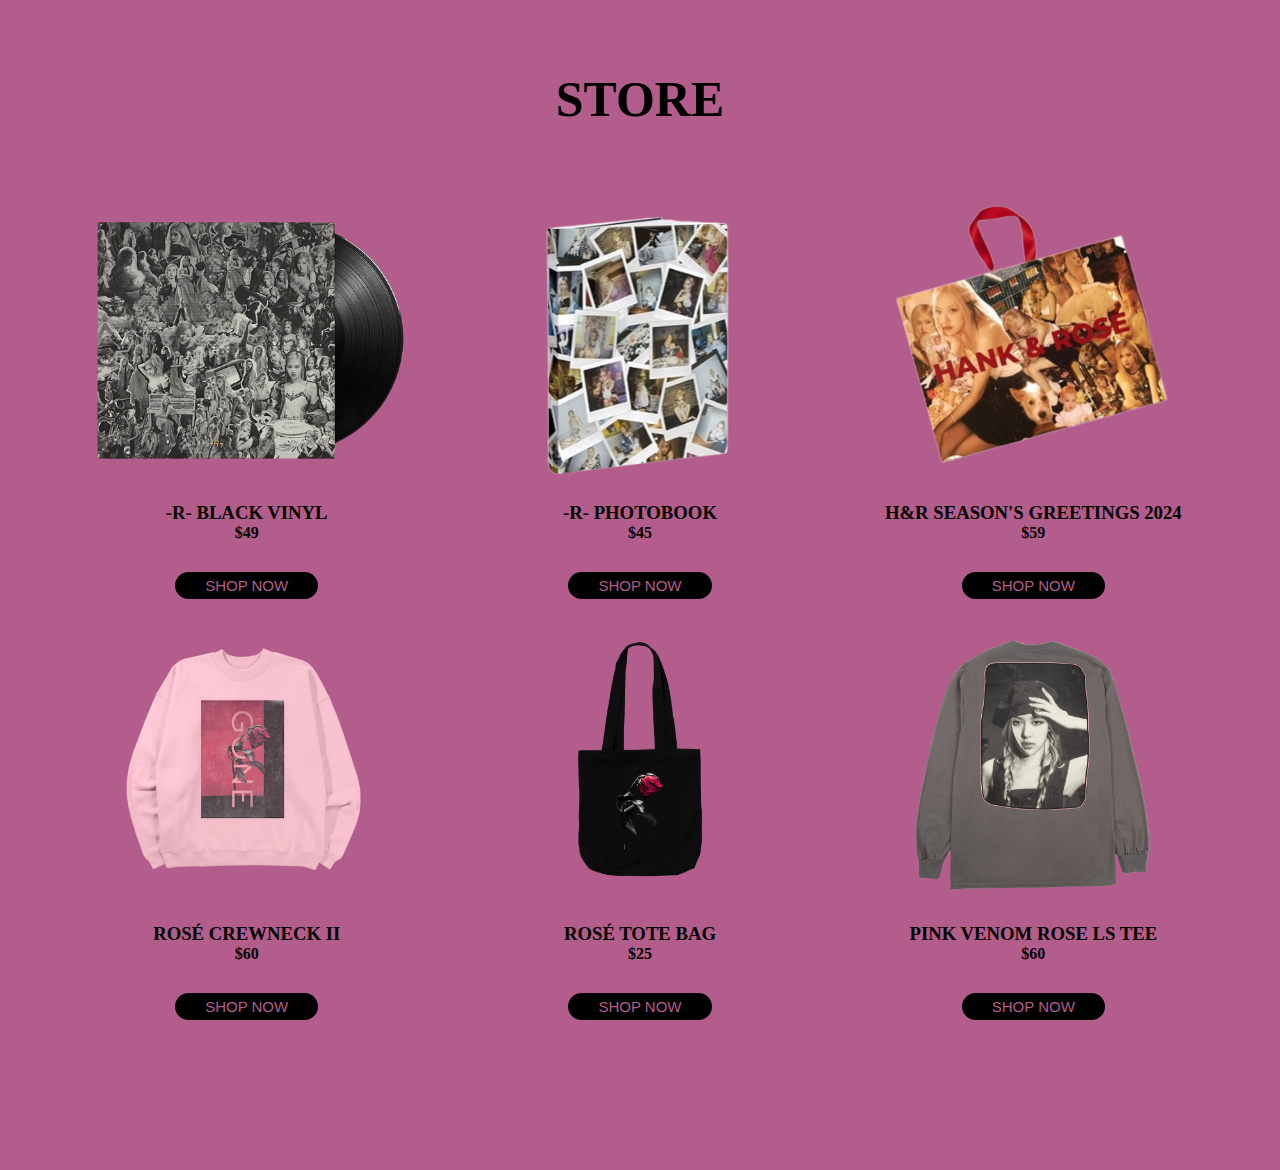
==== store.html @ 901e3d4f "store page" ====
<!DOCTYPE html>
<html lang="en">

<head>
    <meta charset="UTF-8">
    <meta name="viewport" content="width=device-width, initial-scale=1.0">
    <link rel="stylesheet" href="css/styles.css">
    <link rel="stylesheet" href="css/store.css">
    <link rel="stylesheet" href="css/nav.css">
    <title>STORE</title>
</head>

<body>
    <!-- <nav class="nav">
        <div class="container">
            <div class="logo">
                <a href="#">ROSÉ</a>
            </div>
            <div id="mainListDiv" class="main_list">
                <ul class="navlinks">
                    <li><a href="#">ABOUT</a></li>
                    <li><a href="#">SHOP</a></li>
                    <li><a href="#">IDK</a></li>
                    <li><a href="#">IDK</a></li>
                </ul>
            </div>
            <span class="navTrigger">
                <i></i>
                <i></i>
                <i></i>
            </span>
        </div>
    </nav> -->
    <main>
        <h3 class="section__name container">STORE</h3>
        <section class="container cards">
            <div class="image__container">
                <img class="item" src="img/r-vinyl.png" alt="">
                <h3 class="item__name">-R- BLACK VINYL</h3>
                <h4 class="item__price">$49</h4>
                <button class="item__order">SHOP NOW</button>
            </div>
            <div>
                <img class="item" src="img/r-photobook.png" alt="">
                <h3 class="item__name">-R- PHOTOBOOK</h3>
                <h4 class="item__price">$45</h4>
                <button class="item__order">SHOP NOW</button>
            </div>
            <div>
                <img class="item" src="img/seasons.png" alt="">
                <h3 class="item__name">H&R SEASON'S GREETINGS 2024</h3>
                <h4 class="item__price">$59</h4>
                <button class="item__order">SHOP NOW</button>
            </div>
            <div>
                <img class="item" src="img/rose-pink-crewneck.webp" alt="">
                <h3 class="item__name">ROSÉ CREWNECK II</h3>
                <h4 class="item__price">$60</h4>
                <button class="item__order">SHOP NOW</button>
            </div>
            <div>
                <img class="item" src="img/rose-tote-bag.webp" alt="">
                <h3 class="item__name">ROSÉ TOTE BAG</h3>
                <h4 class="item__price">$25</h4>
                <button class="item__order">SHOP NOW</button>
            </div>
            <div>
                <img class="item" src="img/rose-tee.webp" alt="">
                <h3 class="item__name">PINK VENOM ROSE LS TEE</h3>
                <h4 class="item__price">$60</h4>
                <button class="item__order">SHOP NOW</button>
            </div>
        </section>
    </main>
    <script src="js/nav.js"></script>
</body>

</html>
---- css/styles.css ----
@import url('https://fonts.googleapis.com/css2?family=Roboto+Condensed:ital,wght@0,100..900;1,100..900&display=swap');

* {
    margin: 0;
    padding: 0;
    box-sizing: border-box;
    /* font-family: 'Roboto Condensed', sans-serif; */
}

.container {
    /* max-width: 1700px; */
}

.item {
    width: 320px;
    /* width: 100%; */
    height: 320px;
}

.item__order:hover {
    background-color: #b25d8b;
    color: #000000;
    transition: background-color 0.3s ease;
}

.music__img {
    width: 250px;
    /* width: 100%; */
    height: 250px;
}

.music__section,
.btn__music {
    align-items: center;
    text-align: center;
}

.section__name {
    text-align: center;
    font-size: 50px;
    background-color: #b25d8b;
    padding-top: 70px;
}

.section2__name {
    text-align: center;
    font-size: 50px;
    background-color: rgb(0, 0, 0);
    color: #b25d8b;
    padding-top: 70px;
}

.section3__name {
    text-align: center;
    font-size: 50px;
    background-color: #b25d8b;
    padding-top: 70px;
    padding-bottom: 30px;
}

.cards {
    background-color: #b25d8b;
    text-align: center;
    align-items: center;
    padding-bottom: 150px;
    padding-top: 50px;
}

.music {
    background-color: #000000;
}

.btn__music button {
    display: block;
    margin: 0 auto 20px;
    /* Center horizontally and add margin at the bottom */
}

.btn__music {
    text-align: center;
    display: flex;
    flex-direction: column;
    align-items: center;
}

.music__button {
    padding-top: 1em;
    padding-right: 12em;
    padding-bottom: 1em;
    padding-left: 12em;
    /* position: relative; */
    width: 100%;
    background-color: #b25d8b;
    color: black;
    font-size: 15px;
    cursor: pointer;
    font-weight: bold;
    text-decoration: underline 2px;
    transition: background-color 0.3s ease;
    border: none;
    outline: none;
}

.btn__music button:hover {
    color: rgb(226, 184, 31);
    transition: color 0.5s ease;
}

.music__title {
    color: #b25d8b;
    font-size: 30px;
    padding-bottom: 30px;
    font-family: 'Roboto', sans-serif;
}

.item__order {
    padding: 5px 30px;
    background-color: rgb(0, 0, 0);
    color: #b25d8b;
    text-decoration: none;
    font-size: 15px;
    cursor: pointer;
    border-radius: 35px;
    margin-top: 30px;
    transition: background-color 0.3s ease;
    border: none;
    outline: none;
}


@media (min-width: 768px) {
    .cards {
        padding-left: 50px;
        padding-right: 50px;
        display: grid;
        grid-template-columns: 1fr;
        grid-template-columns: 1fr 1fr;
    }

    .music__img {
        width: 400px;
        height: 400px;
    }
}

@media (min-width: 998px) {
    .cards {
        padding-left: 50px;
        padding-right: 50px;
        display: grid;
        grid-template-columns: 1fr;
        grid-template-columns: 1fr 1fr 1fr;
    }

    .music__img {
        width: 520px;
        height: 520px;
    }

    .music__section {
        display: flex;
    }

    .music__img {
        margin-left: 120px;
        margin-top: 50px;
        margin-bottom: 50px;
    }

    .btn__music {
        margin-left: 160px;
        /* padding-top: 50px; */
    }
}

.tour__table {
    display: block; 
}

.tour {
    text-align: center;
    display: flex;
    /* flex-direction: column; */
    align-items: center;
    justify-content: space-around;
    color: #000000;
    font-size: 15px;
    background-color: #b25d8b;
}

.tour__row {
    display: flex;
    justify-content: space-between;
    padding: 14px 10px;
}

.tour__row:hover {
    background-color: #dc92b9;
    transition: background 0.4s ease-in-out;
    cursor: pointer;
}

.tour__description {
    width: 65%;
}

.tour__arena {
    display: flex;
}

.tour__arena-name {
    width: 60%;
}


.tour__details {
    display: block;
}

.tour__link {
    display: flex;
    -webkit-box-align: center;
    align-items: center;
}

.tour__table {
    padding-left: 110px;
    padding-right: 120px;
    background-color: #b25d8b;
    color: #000000;
    font-size: 20px;
    padding-bottom: 50px;
}

.tour__date {
    font-weight: bold;
}

.tour__details {
    opacity: 0.7;
}

.tour__link a {
    font-weight: 700;
    font-size: 16px;
    line-height: 16px;
    letter-spacing: .06em;
    text-transform: uppercase;
    color: #b25d8b;
    /* position: relative; */
    transition: .3s ease-in all;
    background-color: #000000;
    padding: 14px 30px 10px;
    border-radius: 34px;
    border: 0;
    text-decoration: none;
}

.tour__link a:hover {
    transition: .3s ease-in all;
    background-color: #dc92b9;
}

.social__media {
    display: flex;
    justify-content: center;
    padding-top: 50px;
    gap: 40px;
}

.social__icon {
    width: 30px;
    height: 30px;
    transition: transform 0.3s ease;
}

.item {
    transition: transform 0.3s ease;
}

.item:hover {
    transform: scale(1.2); 
    cursor: pointer;
}

.legal {
    display: flex;
    justify-content: space-around;
    padding-top: 50px;
    padding-bottom: 50px;
    text-decoration: none;
    outline: none;
}

.legal__text {
    text-decoration: none;
    outline: none;
    color: #b25d8b;
}

.legal__text:hover {
    color: #dc92b9;
    transition: .3s ease-in all;
}

.footer {
    background-color: #000000;
    color: #b25d8b;
}

.social__icon:hover {
    transform: scale(1.2); 
    cursor: pointer;
}

#popup {
    display: none;
    position: fixed;
    top: 50%;
    left: 50%;
    transform: translate(-50%, -50%);
    background-color: #fff;
    padding: 20px;
    border: 1px solid #ccc;
    box-shadow: 0 0 10px rgba(0, 0, 0, 0.2);
    animation: fadeIn 0.5s ease-in-out;
}

#closeButton {
    position: absolute;
    top: 10px;
    right: 10px;
    cursor: pointer;
}

@keyframes fadeIn {
    from {
        opacity: 0;
    }
    to {
        opacity: 1;
    }
}

#popup {
    background-color: #000000;
    border: none;
    padding-left: 50px;
    padding-right: 50px;
}

.popup__title {
    padding: 30px 30px 30px 30px;
    color: #b25d8b;
}

.input__field {
    padding-bottom: 10px;
}

#registrationForm input,
#registrationForm select {
    width: 100%;
    padding: 10px;
    margin-bottom: 10px;
    border: 1px solid #ddd;
    border-radius: 5px;
    background-color: #b25d8b;
    text-decoration: none;
    outline: none;
    border: none;
}

#registrationForm input::placeholder {
    color: #000000; 
}

#closeButton {
    color: #b25d8b;
}

#registrationForm button {
    padding: 10px;
    background-color: #b25d8b;
    color: #000000;
    font-weight: bold;
    border: none;
    border-radius: 5px;
    cursor: pointer;
    margin-left: 80px;
}
---- css/nav.css ----
/* @import url('https://fonts.googleapis.com/css2?family=Roboto+Condensed:ital,wght@0,100..900;1,100..900&display=swap'); */

.nav {
    width: 100%;
    height: 65px;
    position: fixed;
    line-height: 65px;
    text-align: center;
    font-family: 'Times New Roman', sans-serif;
    font-weight: bold;
}

.nav div.logo {
    float: left;
    width: auto;
    height: auto;
    padding-left: 3rem;
}

.nav div.logo a {
    text-decoration: none;
    color: #b25d8b;
    -webkit-text-stroke: 1.5px black;
    font-size: 50px;
    /* background-color: white; */
}

.nav div.logo a:hover {
    color: rgb(0, 0, 0);
    transition: .3s ease-in all;
}

.nav div.main_list {
    height: 65px;
    float: right;
}

.nav div.main_list ul {
    width: 100%;
    height: 65px;
    display: flex;
    list-style: none;
    margin: 0;
    padding: 0;
}

.nav div.main_list ul li {
    width: auto;
    height: 65px;
    padding: 0;
    padding-right: 30px;
}

.nav div.main_list ul li a {
    text-decoration: none;
    color: #b25d8b;
    -webkit-text-stroke: 1px black;
    line-height: 65px;
    font-size: 30px;
}

.nav div.main_list ul li a:hover {
    color: rgb(0, 0, 0);
    transition: .3s ease-in all;
}

.home {
    width: 100%;
    height: 100vh;
    background-image: url(../img/rose-background.jpg);
    background-position: center top;
    background-size: cover;
    background-blend-mode: black;
}

.navTrigger {
    display: none;
}

.nav {
    /* padding-top: 20px; */
    padding-bottom: 20px;
    -webkit-transition: all 0.4s ease;
    transition: all 0.4s ease;
}


/* Media qurey section */

@media screen and (min-width: 768px) and (max-width: 1024px) {
    .container {
        margin: 0;
    }
}

@media screen and (max-width:768px) {
    .navTrigger {
        display: block;
    }

    .nav div.logo {
        margin-left: 15px;
    }

    .nav div.main_list {
        width: 100%;
        height: 0;
        overflow: hidden;
    }

    .nav div.show_list {
        height: auto;
        display: none;
    }

    .nav div.main_list ul {
        flex-direction: column;
        width: 100%;
        height: 100vh;
        right: 0;
        left: 0;
        bottom: 0;
        background-color: #111;
        /*same background color of navbar*/
        background-position: center top;
    }

    .nav div.main_list ul li {
        width: 100%;
        text-align: right;
    }

    .nav div.main_list ul li a {
        text-align: center;
        width: 100%;
        font-size: 3rem;
        padding: 20px;
    }

    .nav div.media_button {
        display: block;
    }
}


/* Animation */
/* Inspiration taken from Dicson https://codemyui.com/simple-hamburger-menu-x-mark-animation/ */

.navTrigger {
    cursor: pointer;
    width: 30px;
    height: 25px;
    margin: auto;
    position: absolute;
    right: 30px;
    top: 0;
    bottom: 0;
}

.navTrigger i {
    background-color: #fff;
    border-radius: 2px;
    content: '';
    display: block;
    width: 100%;
    height: 4px;
}

.navTrigger i:nth-child(1) {
    -webkit-animation: outT 0.8s backwards;
    animation: outT 0.8s backwards;
    -webkit-animation-direction: reverse;
    animation-direction: reverse;
}

.navTrigger i:nth-child(2) {
    margin: 5px 0;
    -webkit-animation: outM 0.8s backwards;
    animation: outM 0.8s backwards;
    -webkit-animation-direction: reverse;
    animation-direction: reverse;
}

.navTrigger i:nth-child(3) {
    -webkit-animation: outBtm 0.8s backwards;
    animation: outBtm 0.8s backwards;
    -webkit-animation-direction: reverse;
    animation-direction: reverse;
}

.navTrigger.active i:nth-child(1) {
    -webkit-animation: inT 0.8s forwards;
    animation: inT 0.8s forwards;
}

.navTrigger.active i:nth-child(2) {
    -webkit-animation: inM 0.8s forwards;
    animation: inM 0.8s forwards;
}

.navTrigger.active i:nth-child(3) {
    -webkit-animation: inBtm 0.8s forwards;
    animation: inBtm 0.8s forwards;
}

@-webkit-keyframes inM {
    50% {
        -webkit-transform: rotate(0deg);
    }

    100% {
        -webkit-transform: rotate(45deg);
    }
}

@keyframes inM {
    50% {
        transform: rotate(0deg);
    }

    100% {
        transform: rotate(45deg);
    }
}

@-webkit-keyframes outM {
    50% {
        -webkit-transform: rotate(0deg);
    }

    100% {
        -webkit-transform: rotate(45deg);
    }
}

@keyframes outM {
    50% {
        transform: rotate(0deg);
    }

    100% {
        transform: rotate(45deg);
    }
}

@-webkit-keyframes inT {
    0% {
        -webkit-transform: translateY(0px) rotate(0deg);
    }

    50% {
        -webkit-transform: translateY(9px) rotate(0deg);
    }

    100% {
        -webkit-transform: translateY(9px) rotate(135deg);
    }
}

@keyframes inT {
    0% {
        transform: translateY(0px) rotate(0deg);
    }

    50% {
        transform: translateY(9px) rotate(0deg);
    }

    100% {
        transform: translateY(9px) rotate(135deg);
    }
}

@-webkit-keyframes outT {
    0% {
        -webkit-transform: translateY(0px) rotate(0deg);
    }

    50% {
        -webkit-transform: translateY(9px) rotate(0deg);
    }

    100% {
        -webkit-transform: translateY(9px) rotate(135deg);
    }
}

@keyframes outT {
    0% {
        transform: translateY(0px) rotate(0deg);
    }

    50% {
        transform: translateY(9px) rotate(0deg);
    }

    100% {
        transform: translateY(9px) rotate(135deg);
    }
}

@-webkit-keyframes inBtm {
    0% {
        -webkit-transform: translateY(0px) rotate(0deg);
    }

    50% {
        -webkit-transform: translateY(-9px) rotate(0deg);
    }

    100% {
        -webkit-transform: translateY(-9px) rotate(135deg);
    }
}

@keyframes inBtm {
    0% {
        transform: translateY(0px) rotate(0deg);
    }

    50% {
        transform: translateY(-9px) rotate(0deg);
    }

    100% {
        transform: translateY(-9px) rotate(135deg);
    }
}

@-webkit-keyframes outBtm {
    0% {
        -webkit-transform: translateY(0px) rotate(0deg);
    }

    50% {
        -webkit-transform: translateY(-9px) rotate(0deg);
    }

    100% {
        -webkit-transform: translateY(-9px) rotate(135deg);
    }
}

@keyframes outBtm {
    0% {
        transform: translateY(0px) rotate(0deg);
    }

    50% {
        transform: translateY(-9px) rotate(0deg);
    }

    100% {
        transform: translateY(-9px) rotate(135deg);
    }
}

.affix {
    padding: 0;
    background-color: rgba(122, 29, 78, 0.5);
}


.myH2 {
    text-align: center;
    font-size: 4rem;
}

.myP {
    text-align: justify;
    padding-left: 15%;
    padding-right: 15%;
    font-size: 20px;
}

@media all and (max-width:700px) {
    .myP {
        padding: 2%;
    }
}
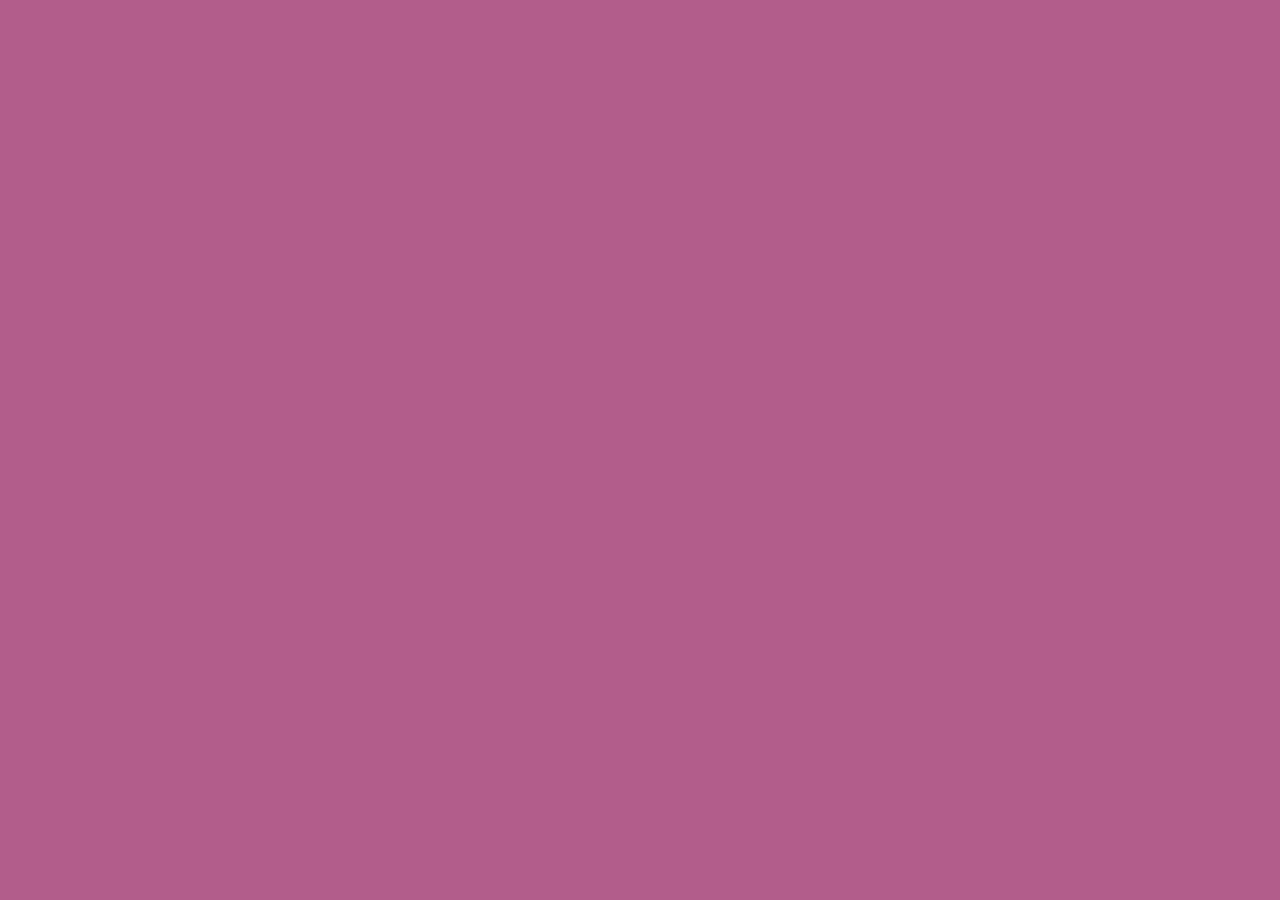
==== commit 259e8fd3: "store" ====
--- a/store.html
+++ b/store.html
@@ -4,75 +4,25 @@
 <head>
     <meta charset="UTF-8">
     <meta name="viewport" content="width=device-width, initial-scale=1.0">
-    <link rel="stylesheet" href="css/styles.css">
-    <link rel="stylesheet" href="css/store.css">
-    <link rel="stylesheet" href="css/nav.css">
-    <title>STORE</title>
+    <title>ROSÉ STORE</title>
+    <link href="https://cdn.jsdelivr.net/npm/bootstrap@5.2.1/dist/css/bootstrap.min.css" rel="stylesheet"
+        integrity="sha384-iYQeCzEYFbKjA/T2uDLTpkwGzCiq6soy8tYaI1GyVh/UjpbCx/TYkiZhlZB6+fzT" crossorigin="anonymous">
+    <link rel="stylesheet" href="css/alert.css">
+    <link rel="shortcut icon" href="img/rose-header.jpeg" type="image/x-icon">
 </head>
 
 <body>
-    <!-- <nav class="nav">
-        <div class="container">
-            <div class="logo">
-                <a href="#">ROSÉ</a>
-            </div>
-            <div id="mainListDiv" class="main_list">
-                <ul class="navlinks">
-                    <li><a href="#">ABOUT</a></li>
-                    <li><a href="#">SHOP</a></li>
-                    <li><a href="#">IDK</a></li>
-                    <li><a href="#">IDK</a></li>
-                </ul>
-            </div>
-            <span class="navTrigger">
-                <i></i>
-                <i></i>
-                <i></i>
-            </span>
-        </div>
-    </nav> -->
-    <main>
-        <h3 class="section__name container">STORE</h3>
-        <section class="container cards">
-            <div class="image__container">
-                <img class="item" src="img/r-vinyl.png" alt="">
-                <h3 class="item__name">-R- BLACK VINYL</h3>
-                <h4 class="item__price">$49</h4>
-                <button class="item__order">SHOP NOW</button>
-            </div>
-            <div>
-                <img class="item" src="img/r-photobook.png" alt="">
-                <h3 class="item__name">-R- PHOTOBOOK</h3>
-                <h4 class="item__price">$45</h4>
-                <button class="item__order">SHOP NOW</button>
-            </div>
-            <div>
-                <img class="item" src="img/seasons.png" alt="">
-                <h3 class="item__name">H&R SEASON'S GREETINGS 2024</h3>
-                <h4 class="item__price">$59</h4>
-                <button class="item__order">SHOP NOW</button>
-            </div>
-            <div>
-                <img class="item" src="img/rose-pink-crewneck.webp" alt="">
-                <h3 class="item__name">ROSÉ CREWNECK II</h3>
-                <h4 class="item__price">$60</h4>
-                <button class="item__order">SHOP NOW</button>
-            </div>
-            <div>
-                <img class="item" src="img/rose-tote-bag.webp" alt="">
-                <h3 class="item__name">ROSÉ TOTE BAG</h3>
-                <h4 class="item__price">$25</h4>
-                <button class="item__order">SHOP NOW</button>
-            </div>
-            <div>
-                <img class="item" src="img/rose-tee.webp" alt="">
-                <h3 class="item__name">PINK VENOM ROSE LS TEE</h3>
-                <h4 class="item__price">$60</h4>
-                <button class="item__order">SHOP NOW</button>
-            </div>
-        </section>
-    </main>
-    <script src="js/nav.js"></script>
+    <header data-include="header.partial.html"></header>
+
+    <main data-include="main.partial.html"></main>
+
+    <div class="alert-container container"></div>
+
+    <div data-include="product-info.partial.html"></div>
+    <div data-include="cart.partial.html"></div>
+
+    <script src="https://unpkg.com/html-data-include@2.2.2/html-data-include.js"></script>
+    <script src="js/index.js"></script>
 </body>
 
 </html>--- a/css/alert.css
+++ b/css/alert.css
@@ -0,0 +1,33 @@
+.alert-container {
+    position: fixed;
+    bottom: 0;
+    left: 0;
+    right: 0;
+    z-index: 9999;
+}
+
+h2,
+p,
+h3,
+h4,
+h5,
+a {
+    font-family: 'Times New Roman', sans-serif;
+    font-weight: bold;
+}
+
+/* * {
+    background-color: #b25d8b;
+} */
+
+body,
+.container,
+.card {
+    background-color: #b25d8b;
+    color: black;
+}
+
+.navbar,
+.styling {
+    background-color: #dc92b9;
+}